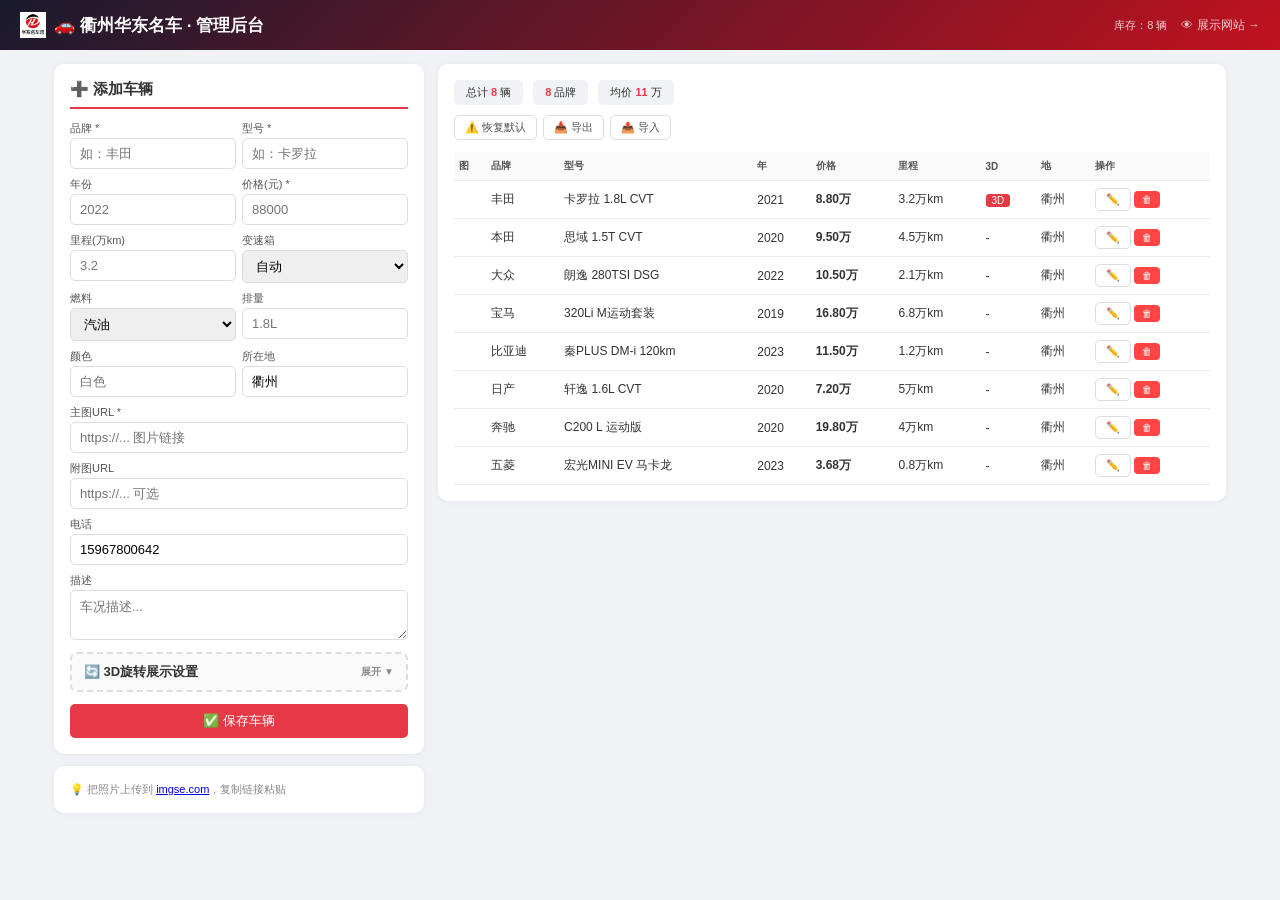
==== admin.html @ c7d620c2 "Initial commit: 衢州华东名车二手车展示网站" ====
<!DOCTYPE html>
<html lang="zh-CN">
<head>
<meta charset="UTF-8">
<meta name="viewport" content="width=device-width,initial-scale=1.0">
<title>衢州华东名车 - 管理后台</title>
<style>
*{margin:0;padding:0;box-sizing:border-box}
body{font-family:-apple-system,BlinkMacSystemFont,"Segoe UI","PingFang SC","Microsoft YaHei",sans-serif;background:#f0f2f5;color:#333}
.bar{background:linear-gradient(135deg,#1a1a2e,#c1121f);color:#fff;padding:12px 20px;display:flex;align-items:center;justify-content:space-between;flex-wrap:wrap;gap:8px}
.bar h1{font-size:17px;display:flex;align-items:center;gap:8px}
.bar a{color:#fff;text-decoration:none;font-size:12px;opacity:.8}
.main{max-width:1200px;margin:0 auto;padding:14px;display:grid;grid-template-columns:370px 1fr;gap:14px}
@media(max-width:900px){.main{grid-template-columns:1fr}}
.panel{background:#fff;border-radius:10px;box-shadow:0 1px 6px rgba(0,0,0,.05);padding:16px;margin-bottom:12px}
.panel h2{font-size:15px;margin-bottom:12px;padding-bottom:8px;border-bottom:2px solid #e63946}
.row{margin-bottom:8px}
.row label{display:block;font-size:11px;font-weight:500;color:#555;margin-bottom:2px}
.row input,.row select,.row textarea{width:100%;padding:7px 9px;border:1px solid #ddd;border-radius:5px;font-size:13px;font-family:inherit}
.row input:focus,.row select:focus,.row textarea:focus{outline:none;border-color:#e63946}
.row textarea{resize:vertical;min-height:50px}
.inline{display:grid;grid-template-columns:1fr 1fr;gap:6px}
.btn{padding:8px 16px;border:none;border-radius:5px;font-size:13px;font-weight:500;cursor:pointer}
.btn-red{background:#e63946;color:#fff;width:100%;margin-top:4px}
.btn-red:hover{background:#c1121f}
.btn-out{background:#fff;border:1px solid #ddd;color:#555}
.btn-out:hover{background:#f5f5f5}
.btn-sm{padding:4px 10px;font-size:11px}
.btn-del{background:#ff4444;color:#fff;padding:3px 8px;font-size:10px;border:none;border-radius:4px;cursor:pointer}
.btn-del:hover{background:#c00}
.toolbar{display:flex;gap:6px;margin-bottom:12px;flex-wrap:wrap}
table{width:100%;border-collapse:collapse;font-size:12px}
th,td{padding:7px 5px;text-align:left;border-bottom:1px solid #eee}
th{background:#fafafa;font-weight:600;color:#555;font-size:10px}
tr:hover td{background:#fafafa}
.thumb{width:50px;height:32px;object-fit:cover;border-radius:3px;background:#eee}
.nodata{text-align:center;padding:40px;color:#999}
.toast{position:fixed;top:14px;right:14px;background:#333;color:#fff;padding:10px 16px;border-radius:7px;font-size:12px;z-index:999;opacity:0;transition:.3s}
.toast.on{opacity:1}
.toast.ok{background:#27ae60}
.stats{display:flex;gap:10px;margin-bottom:10px;flex-wrap:wrap}
.stats span{background:#f0f2f5;padding:5px 12px;border-radius:5px;font-size:11px}
.stats strong{color:#e63946}
.s3d{border:2px dashed #ddd;border-radius:7px;margin-top:8px;overflow:hidden}
.s3d-head{padding:9px 12px;background:#fafafa;cursor:pointer;display:flex;justify-content:space-between;align-items:center;font-size:13px;font-weight:600;user-select:none}
.s3d-body{padding:12px}
.s3d-body .hint{font-size:10px;color:#888;margin-bottom:8px}
.angles{display:grid;grid-template-columns:1fr 1fr;gap:5px}
.angles .row label{font-size:10px}
.angles .row input{padding:5px 7px;font-size:11px}
.modal{display:none;position:fixed;top:0;left:0;right:0;bottom:0;background:rgba(0,0,0,.85);z-index:9999;flex-direction:column}
.modal .mbar{display:flex;justify-content:space-between;align-items:center;padding:10px 16px;background:#1a1a2e;color:#fff}
.modal .mclose{background:none;border:none;color:#fff;font-size:20px;cursor:pointer}
.modal .mbody{flex:1;display:flex;align-items:center;justify-content:center;padding:16px}
.modal .mwrap{max-width:780px;width:100%;background:#fff;border-radius:10px;overflow:hidden}
.modal .mfoot{text-align:center;padding:6px;color:#aaa;font-size:10px}
.sv{width:100%;padding-top:56.25%;position:relative;overflow:hidden;cursor:grab;background:#fff}
.sv:active{cursor:grabbing}
.sv img{position:absolute;top:0;left:0;width:100%;height:100%;object-fit:contain;pointer-events:none;background:#fff}
.sv .hint{position:absolute;bottom:8px;left:50%;transform:translateX(-50%);background:rgba(0,0,0,.45);color:#fff;padding:2px 10px;border-radius:8px;font-size:10px}
.sv .prog{position:absolute;bottom:0;left:0;height:3px;background:#e63946}
.sv-ctrl{display:flex;justify-content:center;gap:10px;padding:7px;background:#fafafa;border-top:1px solid #eee}
.sv-ctrl button{background:#fff;border:1px solid #ddd;border-radius:50%;width:30px;height:30px;font-size:13px;cursor:pointer}
.sv-ctrl button:hover{background:#e63946;color:#fff;border-color:#e63946}
.sv-ctrl .autobtn{border-radius:12px;width:auto;padding:0 10px;font-size:10px}
.sv-ctrl .autobtn.play{background:#e63946;color:#fff;border-color:#e63946}
</style>
</head>
<body>

<header class="bar">
  <h1><img src="images/logo.png" alt="logo" style="height:26px" onerror="this.style.display='none'"> 🚗 衢州华东名车 · 管理后台</h1>
  <div style="display:flex;gap:14px;align-items:center">
    <span style="font-size:11px;opacity:.8" id="hdr"></span>
    <a href="index.html" target="_blank">👁 展示网站 →</a>
  </div>
</header>

<div class="main">

<div>
  <div class="panel">
    <h2 id="ftitle">➕ 添加车辆</h2>
    <form id="cform" autocomplete="off">
    <input type="hidden" id="cid">
    <div class="inline"><div class="row"><label>品牌 *</label><input id="brand" placeholder="如：丰田" required></div><div class="row"><label>型号 *</label><input id="model" placeholder="如：卡罗拉" required></div></div>
    <div class="inline"><div class="row"><label>年份</label><input type="number" id="year" placeholder="2022" min="2000" max="2030"></div><div class="row"><label>价格(元) *</label><input type="number" id="price" placeholder="88000" required></div></div>
    <div class="inline"><div class="row"><label>里程(万km)</label><input type="number" id="mileage" placeholder="3.2" step="0.1"></div><div class="row"><label>变速箱</label><select id="trans"><option value="自动">自动</option><option value="手动">手动</option></select></div></div>
    <div class="inline"><div class="row"><label>燃料</label><select id="fuel"><option value="汽油">汽油</option><option value="纯电动">纯电动</option><option value="插电混动">插电混动</option><option value="柴油">柴油</option></select></div><div class="row"><label>排量</label><input id="disp" placeholder="1.8L"></div></div>
    <div class="inline"><div class="row"><label>颜色</label><input id="color" placeholder="白色"></div><div class="row"><label>所在地</label><input id="loc" value="衢州"></div></div>
    <div class="row"><label>主图URL *</label><input type="url" id="img1" placeholder="https://... 图片链接" required></div>
    <div class="row"><label>附图URL</label><input type="url" id="img2" placeholder="https://... 可选"></div>
    <div class="row"><label>电话</label><input id="phone" value="15967800642"></div>
    <div class="row"><label>描述</label><textarea id="desc" placeholder="车况描述..."></textarea></div>

    <!-- 3D -->
    <div class="s3d">
      <div class="s3d-head" onclick="toggle3D()">
        <span>🔄 3D旋转展示设置</span>
        <span style="font-size:10px;color:#888" id="s3dArr">展开 ▼</span>
      </div>
      <div class="s3d-body" id="s3dBody" style="display:none">
        <div class="hint">💡 相机固定，车每转45°拍一张，上传图床后粘贴链接</div>
        <div class="angles" id="angWrap"></div>
        <div style="margin-top:8px;display:flex;gap:8px;align-items:center;flex-wrap:wrap">
          <label style="font-size:11px;cursor:pointer"><input type="checkbox" id="s3dOn"> 启用3D展示</label>
          <button type="button" class="btn btn-out btn-sm" onclick="preview3D()">👁 预览3D</button>
        </div>
      </div>
    </div>

    <div style="display:flex;gap:6px;margin-top:8px">
      <button type="submit" class="btn btn-red" id="sbtn">✅ 保存车辆</button>
      <button type="button" class="btn btn-out" id="cbtn" style="display:none">取消</button>
    </div>
    </form>
  </div>
  <div class="panel" style="font-size:11px;color:#888">
    💡 把照片上传到 <a href="https://imgse.com" target="_blank">imgse.com</a>，复制链接粘贴
  </div>
</div>

<div>
  <div class="panel">
    <div class="stats" id="stats"></div>
    <div class="toolbar">
      <button class="btn btn-out btn-sm" onclick="doReset()">⚠️ 恢复默认</button>
      <button class="btn btn-out btn-sm" onclick="doExport()">📥 导出</button>
      <button class="btn btn-out btn-sm" onclick="document.getElementById('impFile').click()">📤 导入</button>
      <input type="file" id="impFile" accept=".json" style="display:none" onchange="doImport(event)">
    </div>
    <table><thead><tr><th>图</th><th>品牌</th><th>型号</th><th>年</th><th>价格</th><th>里程</th><th>3D</th><th>地</th><th>操作</th></tr></thead>
    <tbody id="tbody"></tbody></table>
  </div>
</div>

</div>

<div class="toast" id="toast"></div>

<!-- 3D预览弹窗 -->
<div class="modal" id="modal3d">
  <div class="mbar"><span>🔄 3D旋转预览</span><button class="mclose" onclick="document.getElementById('modal3d').style.display='none'">✕</button></div>
  <div class="mbody"><div class="mwrap" id="modalWrap"></div></div>
  <div class="mfoot">↔ 拖拽鼠标旋转 | 白色背景</div>
</div>

<script src="js/app.js"></script>
<script>
// ===== 全局变量 =====
var cars = [];
var editId = null;
var angles = ['正前方','右前45°','右侧','右后45°','正后方','左后45°','左侧','左前45°'];
var STORAGE = 'car_inventory';

// ===== 生成角度输入框 =====
(function(){
  var h='';
  angles.forEach(function(a,i){
    h+='<div class="row"><label>📷 '+a+'</label><input type="url" class="s3dinp" data-idx="'+i+'" placeholder="'+a+'"></div>';
  });
  document.getElementById('angWrap').innerHTML=h;
})();

// ===== 3D展开 =====
function toggle3D(){
  var b=document.getElementById('s3dBody');
  var open=b.style.display!=='none';
  b.style.display=open?'none':'';
  document.getElementById('s3dArr').textContent=open?'展开 ▼':'收起 ▲';
}

// ===== Toast =====
function toast(m,t){
  var el=document.getElementById('toast');
  el.textContent=m;el.className='toast on'+(t?' '+t:'');
  setTimeout(function(){el.className='toast'},2500);
}

// ===== 数据 =====
function loadData(){
  var s=localStorage.getItem(STORAGE);
  if(s){try{cars=JSON.parse(s)}catch(e){cars=[]}}
  else{cars=JSON.parse(JSON.stringify(window.CAR_DATA||[]))}
  // 演示3D
  var has=cars.some(function(c){return c.spin3d&&c.spin3d.enabled;});
  if(!has&&cars.length>0){
    cars[0].spin3d={enabled:true,images:[
      "https://images.unsplash.com/photo-1523983388277-336a66bf9bcd?w=800&h=600&fit=crop",
      "https://images.unsplash.com/photo-1555215695-3004980ad54e?w=800&h=600&fit=crop",
      "https://images.unsplash.com/photo-1599912027765-a69c78bfa3aa?w=800&h=600&fit=crop",
      "https://images.unsplash.com/photo-1619021897566-a5f30301fdb8?w=800&h=600&fit=crop",
      "https://images.unsplash.com/photo-1592309905620-e5b59f6dcb98?w=800&h=600&fit=crop",
      "https://images.unsplash.com/photo-1570303278489-041bd897a873?w=800&h=600&fit=crop",
      "https://images.unsplash.com/photo-1578659258511-4a4e7dee7344?w=800&h=600&fit=crop",
      "https://images.unsplash.com/photo-1575501707067-0e4c7db2a950?w=800&h=600&fit=crop"
    ]};
  }
  saveData();
}
function saveData(){localStorage.setItem(STORAGE,JSON.stringify(cars))}

// ===== 表格 =====
function renderTable(){
  var tb=document.getElementById('tbody');
  if(!cars.length){tb.innerHTML='<tr><td colspan="9" class="nodata">暂无车辆</td></tr>'}
  else{
    tb.innerHTML=cars.map(function(c){
      var p=(c.price/10000).toFixed(2);
      return'<tr>'+
        '<td><img src="'+(c.images[0]||'')+'" class="thumb" onerror="this.style.display=\'none\'"></td>'+
        '<td>'+c.brand+'</td><td>'+c.model+'</td><td>'+(c.year||'')+'</td>'+
        '<td><strong>'+p+'万</strong></td><td>'+(c.mileage||'')+'万km</td>'+
        '<td>'+(c.spin3d&&c.spin3d.enabled?'<span style="background:#e63946;color:#fff;padding:1px 6px;border-radius:3px;font-size:10px">3D</span>':'-')+'</td>'+
        '<td>'+(c.location||'')+'</td>'+
        '<td><button class="btn btn-out btn-sm" onclick="editCar('+c.id+')">✏️</button> <button class="btn-del" onclick="delCar('+c.id+')">🗑</button></td>'+
      '</tr>';
    }).join('');
  }
  var brands=new Set(cars.map(function(c){return c.brand})).size;
  var total=cars.reduce(function(s,c){return s+c.price},0);
  var avg=cars.length?Math.round(total/cars.length/10000):0;
  document.getElementById('stats').innerHTML='<span>总计 <strong>'+cars.length+'</strong> 辆</span><span><strong>'+brands+'</strong> 品牌</span><span>均价 <strong>'+avg+'</strong> 万</span>';
  document.getElementById('hdr').textContent='库存：'+cars.length+' 辆';
}

// ===== 表单 =====
document.getElementById('cform').addEventListener('submit',function(e){
  e.preventDefault();
  var urls=[];
  document.querySelectorAll('.s3dinp').forEach(function(inp){if(inp.value.trim())urls.push(inp.value.trim())});
  var car={
    id:editId||Date.now(),
    brand:document.getElementById('brand').value.trim(),
    model:document.getElementById('model').value.trim(),
    year:parseInt(document.getElementById('year').value)||new Date().getFullYear(),
    price:parseInt(document.getElementById('price').value)||0,
    mileage:parseFloat(document.getElementById('mileage').value)||0,
    transmission:document.getElementById('trans').value,
    fuel:document.getElementById('fuel').value,
    displacement:document.getElementById('disp').value.trim(),
    color:document.getElementById('color').value.trim(),
    location:document.getElementById('loc').value.trim(),
    images:[document.getElementById('img1').value.trim()],
    contact:document.getElementById('phone').value.trim(),
    description:document.getElementById('desc').value.trim()
  };
  if(document.getElementById('img2').value.trim())car.images.push(document.getElementById('img2').value.trim());
  if(urls.length>=4&&document.getElementById('s3dOn').checked)car.spin3d={enabled:true,images:urls};
  if(!car.brand||!car.model||!car.price||!car.images[0]){toast('请填写品牌、型号、价格和主图URL');return}
  if(editId){var i=cars.findIndex(function(c){return c.id===editId});if(i>=0)cars[i]=car;toast('已更新','ok')}
  else{cars.unshift(car);toast('已添加','ok')}
  saveData();renderTable();resetForm();
});

function editCar(id){
  var c=cars.find(function(x){return x.id===id});if(!c)return;
  editId=id;document.getElementById('cid').value=id;
  document.getElementById('brand').value=c.brand;
  document.getElementById('model').value=c.model;
  document.getElementById('year').value=c.year||'';
  document.getElementById('price').value=c.price;
  document.getElementById('mileage').value=c.mileage||'';
  document.getElementById('trans').value=c.transmission||'自动';
  document.getElementById('fuel').value=c.fuel||'汽油';
  document.getElementById('disp').value=c.displacement||'';
  document.getElementById('color').value=c.color||'';
  document.getElementById('loc').value=c.location||'衢州';
  document.getElementById('img1').value=c.images[0]||'';
  document.getElementById('img2').value=c.images[1]||'';
  document.getElementById('phone').value=c.contact||'15967800642';
  document.getElementById('desc').value=c.description||'';
  document.getElementById('s3dOn').checked=!!(c.spin3d&&c.spin3d.enabled);
  var u=(c.spin3d&&c.spin3d.images)?c.spin3d.images:[];
  document.querySelectorAll('.s3dinp').forEach(function(inp,i){inp.value=u[i]||''});
  if(u.length>0){document.getElementById('s3dBody').style.display='';document.getElementById('s3dArr').textContent='收起 ▲'}
  document.getElementById('ftitle').textContent='✏️ 编辑车辆';
  document.getElementById('sbtn').textContent='💾 更新车辆';
  document.getElementById('cbtn').style.display='';
  window.scrollTo({top:0,behavior:'smooth'});
}

function delCar(id){
  if(!confirm('确定删除？'))return;
  cars=cars.filter(function(c){return c.id!==id});
  saveData();renderTable();toast('已删除','ok');
}

function resetForm(){
  editId=null;document.getElementById('cid').value='';
  document.getElementById('cform').reset();
  document.getElementById('loc').value='衢州';
  document.getElementById('trans').value='自动';
  document.getElementById('fuel').value='汽油';
  document.getElementById('phone').value='15967800642';
  document.getElementById('s3dOn').checked=false;
  document.querySelectorAll('.s3dinp').forEach(function(inp){inp.value=''});
  document.getElementById('s3dBody').style.display='none';
  document.getElementById('s3dArr').textContent='展开 ▼';
  document.getElementById('ftitle').textContent='➕ 添加车辆';
  document.getElementById('sbtn').textContent='✅ 保存车辆';
  document.getElementById('cbtn').style.display='none';
}
document.getElementById('cbtn').addEventListener('click',resetForm);

function doReset(){
  if(!confirm('确定恢复默认数据？添加的车辆将被清除。'))return;
  localStorage.removeItem(STORAGE);
  loadData();renderTable();resetForm();toast('已恢复','ok');
}

function doExport(){
  var b=new Blob([JSON.stringify(cars,null,2)],{type:'application/json'});
  var a=document.createElement('a');a.href=URL.createObjectURL(b);
  a.download='cars_'+new Date().toISOString().slice(0,10)+'.json';a.click();
  toast('已导出','ok');
}

function doImport(e){
  var f=e.target.files[0];if(!f)return;
  var r=new FileReader();
  r.onload=function(ev){
    try{
      var d=JSON.parse(ev.target.result);
      if(!Array.isArray(d))throw new Error();
      if(!confirm('导入'+d.length+'辆车，覆盖当前？'))return;
      cars=d;saveData();renderTable();toast('已导入'+d.length+'辆','ok');
    }catch(err){toast('格式错误')}
  };
  r.readAsText(f);e.target.value='';
}

// ===== 3D预览 =====
function preview3D(){
  var urls=[];
  document.querySelectorAll('.s3dinp').forEach(function(inp){if(inp.value.trim())urls.push(inp.value.trim())});
  if(urls.length<4){toast('请至少填4张角度照片');return}
  document.getElementById('modal3d').style.display='flex';
  createSpin(document.getElementById('modalWrap'),urls);
}

function createSpin(wrap,urls){
  var cur=0,timer=null;
  wrap.innerHTML='<div class="sv" id="sv"><img src="'+urls[0]+'" id="svImg" onerror="this.src=\'data:image/svg+xml,%3Csvg xmlns=%22http://www.w3.org/2000/svg%22 width=%22400%22 height=%22300%22%3E%3Crect fill=%22%23fff%22 width=%22400%22 height=%22300%22/%3E%3Ctext x=%22200%22 y=%22150%22 text-anchor=%22middle%22 fill=%22%23aaa%22%3E图%3C/text%3E%3C/svg%3E\'"><div class="hint">↔ 拖拽旋转</div><div class="prog" style="width:'+(100/urls.length)+'%"></div></div><div class="sv-ctrl"><button onclick="S.p()">◀</button><button class="autobtn" id="abtn" onclick="S.a()">▶ 自动旋转</button><button onclick="S.n()">▶</button></div>';

  function upd(i){cur=((i%urls.length)+urls.length)%urls.length;var im=document.getElementById('svImg');var pg=document.querySelector('#sv .prog');if(im)im.src=urls[cur];if(pg)pg.style.width=((cur+1)/urls.length*100)+'%'}
  function sa(){if(timer){clearInterval(timer);timer=null;var b=document.getElementById('abtn');if(b){b.textContent='▶ 自动旋转';b.classList.remove('play')}}}
  window.S={p:function(){upd(cur-1);sa()},n:function(){upd(cur+1);sa()},a:function(){var b=document.getElementById('abtn');if(timer){sa();return}b.textContent='⏸ 停止';b.classList.add('play');timer=setInterval(function(){upd(cur+1)},150)}};

  var sv=document.getElementById('sv'),hint=sv.querySelector('.hint');
  var drag=false,sx=0,sf=0;
  sv.addEventListener('mousedown',function(e){drag=true;sx=e.clientX;sf=cur;sv.style.cursor='grabbing';hint.style.opacity='0';sa();e.preventDefault()});
  document.addEventListener('mousemove',function(e){if(!drag)return;upd(sf+Math.round((e.clientX-sx)/12))});
  document.addEventListener('mouseup',function(){if(drag){drag=false;sv.style.cursor='grab'}});
  sv.addEventListener('touchstart',function(e){drag=true;sx=e.touches[0].clientX;sf=cur;hint.style.opacity='0';sa()});
  sv.addEventListener('touchmove',function(e){if(!drag)return;upd(sf+Math.round((e.touches[0].clientX-sx)/12))});
  sv.addEventListener('touchend',function(){drag=false});
}

// ===== 启动 =====
loadData();
renderTable();
</script>
</body>
</html>
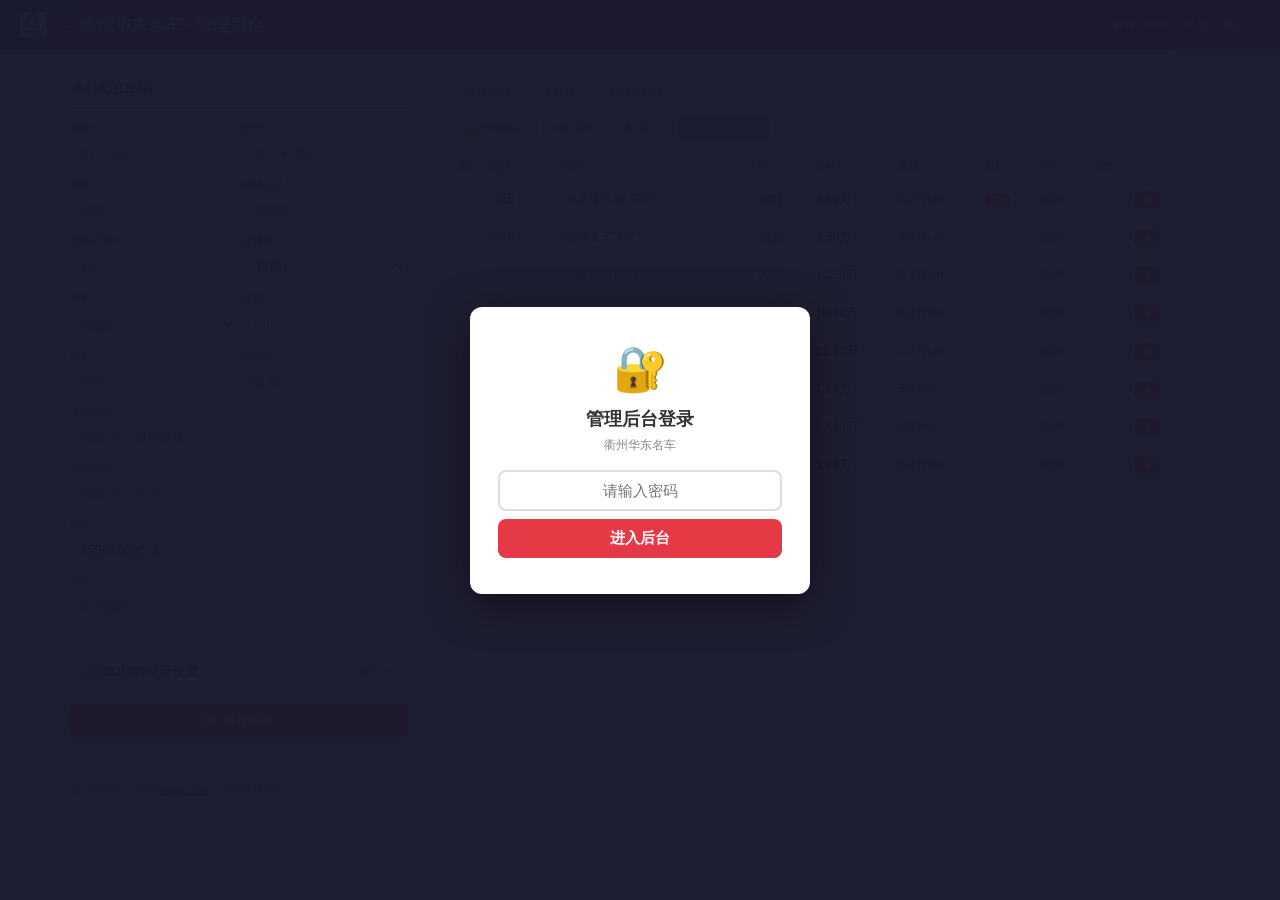
==== commit 47b3e387: "添加管理后台密码保护和GitHub一键发布功能" ====
--- a/admin.html
+++ b/admin.html
@@ -68,6 +68,18 @@
 </head>
 <body>
 
+<!-- 密码门禁 -->
+<div id="pwGate" style="position:fixed;top:0;left:0;width:100%;height:100%;background:rgba(26,26,46,.98);z-index:99999;display:flex;align-items:center;justify-content:center">
+  <div style="background:#fff;border-radius:12px;padding:36px 28px;text-align:center;width:340px;box-shadow:0 10px 40px rgba(0,0,0,.5)">
+    <div style="font-size:44px;margin-bottom:12px">🔐</div>
+    <h2 style="margin-bottom:6px;font-size:18px">管理后台登录</h2>
+    <p style="color:#888;font-size:12px;margin-bottom:16px">衢州华东名车</p>
+    <input type="password" id="pwInput" placeholder="请输入密码" style="width:100%;padding:10px 14px;border:2px solid #ddd;border-radius:8px;font-size:15px;text-align:center;margin-bottom:8px" onkeydown="if(event.key==='Enter')checkPw()">
+    <p id="pwErr" style="color:#e63946;font-size:11px;margin-bottom:8px;display:none">密码错误</p>
+    <button onclick="checkPw()" style="width:100%;padding:10px;background:#e63946;color:#fff;border:none;border-radius:8px;font-size:15px;cursor:pointer;font-weight:600">进入后台</button>
+  </div>
+</div>
+
 <header class="bar">
   <h1><img src="images/logo.png" alt="logo" style="height:26px" onerror="this.style.display='none'"> 🚗 衢州华东名车 · 管理后台</h1>
   <div style="display:flex;gap:14px;align-items:center">
@@ -128,7 +140,9 @@
       <button class="btn btn-out btn-sm" onclick="doExport()">📥 导出</button>
       <button class="btn btn-out btn-sm" onclick="document.getElementById('impFile').click()">📤 导入</button>
       <input type="file" id="impFile" accept=".json" style="display:none" onchange="doImport(event)">
+      <button class="btn btn-sm" style="background:#2ea44f;color:#fff" onclick="doPublish()">🚀 发布到网站</button>
     </div>
+    <div id="pubStatus" style="font-size:11px;color:#888;margin-top:4px"></div>
     <table><thead><tr><th>图</th><th>品牌</th><th>型号</th><th>年</th><th>价格</th><th>里程</th><th>3D</th><th>地</th><th>操作</th></tr></thead>
     <tbody id="tbody"></tbody></table>
   </div>
@@ -357,7 +371,107 @@
   sv.addEventListener('touchend',function(){drag=false});
 }
 
+// ===== 密码 =====
+var ADMIN_PW = 'huadong888';
+function checkPw(){
+  var v = document.getElementById('pwInput').value.trim();
+  if (v === ADMIN_PW) {
+    localStorage.setItem('admin_auth', '1');
+    document.getElementById('pwGate').style.display = 'none';
+    document.getElementById('pwErr').style.display = 'none';
+  } else {
+    document.getElementById('pwErr').style.display = '';
+  }
+}
+
+// ===== 发布到 GitHub =====
+function doPublish(){
+  var token = localStorage.getItem('gh_token');
+  if (!token) {
+    token = prompt('首次发布需要 GitHub Token。\n\n请粘贴你的 Token（之前创建的那个 ghp_... 开头的）：');
+    if (!token || !token.startsWith('ghp_')) { toast('Token 无效，应以 ghp_ 开头'); return; }
+    localStorage.setItem('gh_token', token);
+  }
+
+  var status = document.getElementById('pubStatus');
+  status.textContent = '⏳ 正在发布...';
+
+  // 生成新的 app.js 内容
+  var newData = '// ========== 二手车数据 ==========\n// 注意：如果浏览器 localStorage 有 car_inventory 数据，网页会优先使用 localStorage 的数据\nvar CAR_DATA = ' + JSON.stringify(cars, null, 2) + ';\n';
+
+  // Base64 encode
+  var content = btoa(unescape(encodeURIComponent(newData)));
+
+  // 先获取当前文件的 SHA
+  var xhr = new XMLHttpRequest();
+  xhr.open('GET', 'https://api.github.com/repos/lilboat001/huadong-mingche/contents/js/app.js', true);
+  xhr.setRequestHeader('Authorization', 'token ' + token);
+  xhr.setRequestHeader('Accept', 'application/vnd.github.v3+json');
+
+  xhr.onload = function(){
+    if (xhr.status === 401 || xhr.status === 403) {
+      localStorage.removeItem('gh_token');
+      status.textContent = '❌ Token 已失效，请重新发布';
+      toast('Token 失效，需要重新输入');
+      return;
+    }
+    if (xhr.status !== 200) {
+      status.textContent = '❌ 网络错误: ' + xhr.status;
+      toast('发布失败: ' + xhr.status);
+      return;
+    }
+
+    var resp = JSON.parse(xhr.responseText);
+    var sha = resp.sha;
+
+    // 提交更新
+    var body = JSON.stringify({
+      message: '更新车辆数据 [' + new Date().toLocaleDateString('zh-CN') + ']',
+      content: content,
+      sha: sha,
+      branch: 'master'
+    });
+
+    var put = new XMLHttpRequest();
+    put.open('PUT', 'https://api.github.com/repos/lilboat001/huadong-mingche/contents/js/app.js', true);
+    put.setRequestHeader('Authorization', 'token ' + token);
+    put.setRequestHeader('Accept', 'application/vnd.github.v3+json');
+    put.setRequestHeader('Content-Type', 'application/json');
+
+    put.onload = function(){
+      if (put.status === 201 || put.status === 200) {
+        status.textContent = '✅ 已发布！网站将在 1-2 分钟内自动更新';
+        toast('发布成功！', 'ok');
+      } else if (put.status === 401 || put.status === 403) {
+        localStorage.removeItem('gh_token');
+        status.textContent = '❌ Token 权限不足';
+        toast('Token 权限不足');
+      } else {
+        status.textContent = '❌ 发布失败: ' + put.status;
+        try {
+          var err = JSON.parse(put.responseText);
+          toast('失败: ' + (err.message || put.status));
+        } catch(e) { toast('发布失败: ' + put.status); }
+      }
+    };
+    put.onerror = function(){
+      status.textContent = '❌ 网络错误';
+      toast('网络错误，请重试');
+    };
+    put.send(body);
+  };
+  xhr.onerror = function(){
+    status.textContent = '❌ 无法连接 GitHub';
+    toast('网络错误，请检查网络');
+  };
+  xhr.send();
+}
+
 // ===== 启动 =====
+// 密码检查
+if (localStorage.getItem('admin_auth') === '1') {
+  document.getElementById('pwGate').style.display = 'none';
+}
 loadData();
 renderTable();
 </script>
